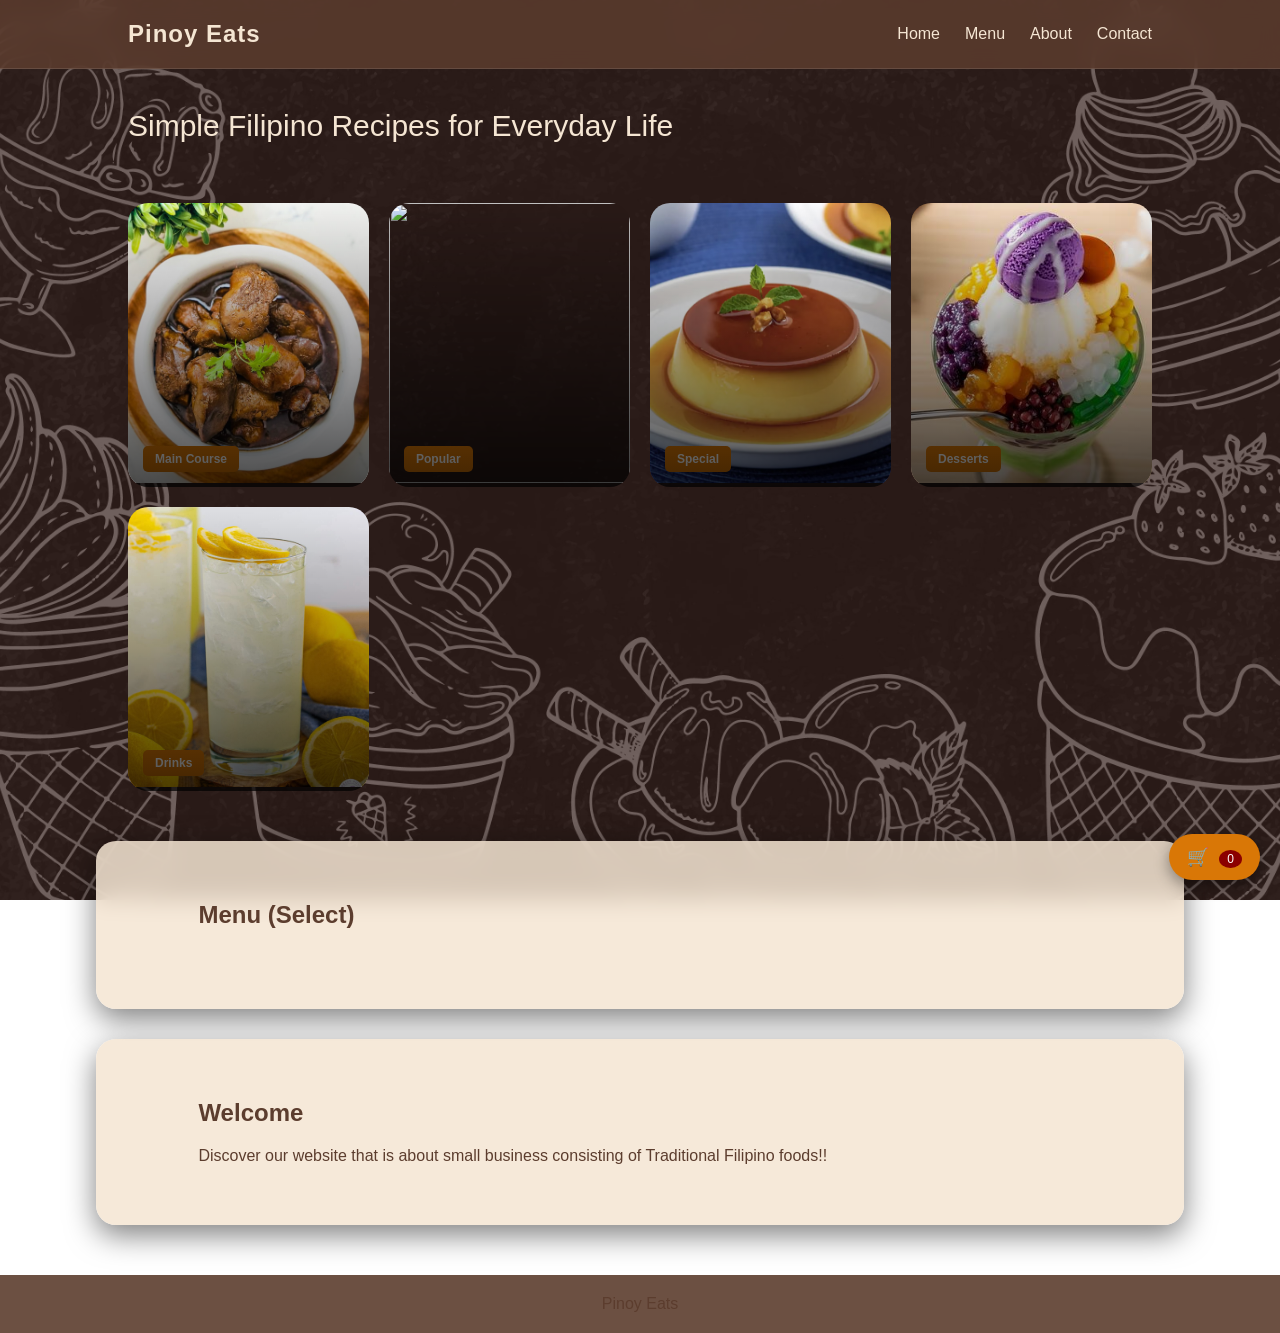
==== index.html @ 71a11418 "Add files via upload" ====
<!DOCTYPE html>
<html>
<head>
<title>Pinoy Eats</title>
<link rel="stylesheet" href="style.css">
</head>

<script>
const menuData = {
    main: [
        {name:"Adobo", img:"adobo.jpg", price:150},
        {name:"Sinigang", img:"sinigang.jpg", price:160},
        {name:"Kare-Kare", img:"kare.jpg", price:170},
        {name:"Lechon", img:"lechon.jpg", price:200},
        {name:"Menudo", img:"menudo.jpg", price:140}
    ],
    popular: [
        {name:"Sisig", img:"sisig.jpg", price:150},
        {name:"Pancit", img:"pancit.jpg", price:130},
        {name:"Lumpia", img:"lumpia.jpg", price:120}
    ],
    special: [
        {name:"Leche Flan", img:"Leche Flan.jpg", price:100},
        {name:"Bibingka", img:"Bibingka.jpg", price:90},
        {name:"Puto Bumbong", img:"puto.jpg", price:95}
    ],
    dessert: [
        {name:"Halo-Halo", img:"halo.jpg", price:110},
        {name:"Mais Con Yelo", img:"mais.jpg", price:90},
        {name:"Turon", img:"turon.jpg", price:80},
        {name:"Ube Cake", img:"ube cake.jpg", price:120},
        {name:"Buko Salad", img:"buko salad.jpg", price:100}
    ],
    drinks: [
        {name:"Buko Juice", img:"buko juice.jpg", price:70},
        {name:"Sago't Gulaman", img:"SG.jpg", price:60},
        {name:"Calamansi Juice", img:"Calamansi.png", price:65},
        {name:"Iced Tea", img:"Tea.jpg", price:50},
        {name:"Coffee", img:"coffe.jpg", price:80}
    ]
};

function showCategory(category){
    const container = document.getElementById("menu-items");
    container.innerHTML = "";

    menuData[category].forEach(food => {
        container.innerHTML += `
        <div class="card selectable" onclick="orderNow('${food.name}','${food.img}',${food.price})">
            <img src="${food.img}">
            <div class="card-content">
                <h3>${food.name}</h3>
                <p class="price">₱${food.price}</p>
            </div>
        </div>
        `;
    });

    document.getElementById("menu-title").innerText = category.toUpperCase();

    document.getElementById("menu-items").scrollIntoView({
        behavior: "smooth"
    });
}

function orderNow(name, img, price){
    let cart = JSON.parse(localStorage.getItem("cart")) || [];

    let existing = cart.find(item => item.name === name);

    if(existing){
        existing.qty += 1;
    } else {
        cart.push({
            name: name,
            img: img,
            price: price,
            qty: 1
        });
    }

    localStorage.setItem("cart", JSON.stringify(cart));
    updateCartCount();

    alert(name + " added to cart!");
}
</script>

<div class="cart-icon" onclick="goToCart()">
🛒 <span id="cart-count">0</span>
</div>

<script>
function goToCart(){
    window.location.href = "cart.html";
}

function updateCartCount(){
    let cart = JSON.parse(localStorage.getItem("cart")) || [];
    const count = document.getElementById("cart-count");
    count.innerText = cart.length;

    const cartIcon = document.querySelector(".cart-icon");
    cartIcon.classList.add("animate");

    setTimeout(() => {
        cartIcon.classList.remove("animate");
    }, 400);
}

updateCartCount();
</script>

<body>

<!-- NAVBAR -->
<nav>
<h1>Pinoy Eats</h1>

<ul>
<li><a href="index.html">Home</a></li>
<li><a href="menu.html">Menu</a></li>
<li><a href="about.html">About</a></li>
<li><a href="contact.html">Contact</a></li>
</ul>
</nav>

<!-- TITLE (LEFT STYLE) -->
<div class="top-title">
<h2>Simple Filipino Recipes for Everyday Life</h2>
</div>

<!-- FOOD SHOWCASE -->
<div class="food-grid">

<div class="food-card" onclick="showCategory('main')">
<img src="adobo.jpg">
<div class="tag">Main Course</div>
</div>

<div class="food-card" onclick="showCategory('popular')">
<img src="sinigang.jpg">
<div class="tag">Popular</div>
</div>

<div class="food-card" onclick="showCategory('special')">
<img src="Leche Flan.jpg">
<div class="tag">Special</div>
</div>

<div class="food-card" onclick="showCategory('dessert')">
<img src="halo.jpg">
<div class="tag">Desserts</div>
</div>

<div class="food-card" onclick="showCategory('drinks')">
<img src="Lemon.jpg">
<div class="tag">Drinks</div>
</div>

</div>

<div class="section">
<h2 id="menu-title">Menu (Select)</h2>

<div id="menu-items" class="cards"></div>
</div>

<!-- SECTION -->
<div class="section">
<h2>Welcome</h2>
<p>Discover our website that is about small business consisting of Traditional Filipino foods!!</p>
</div>

<footer>
<p>Pinoy Eats</p>
</footer>



</body>
</html>
---- style.css ----
*{
    margin:0;
    padding:0;
    box-sizing:border-box;
    font-family: 'Segoe UI', Arial, sans-serif;
}

body{
    background: url("BG.jpg") no-repeat center center fixed;
    background-size: cover;
    color: #FFFFFF;
}


body::before{
    content:"";
    position:fixed;
    top:0;
    left:0;
    width:100%;
    height:100%;
    background: rgba(255, 248, 240, 0.6);
    z-index:-1;
}

/* NAVBAR */
nav{
    background: rgba(0,0,0,0.7);
    padding:20px 10%;
    display:flex;
    justify-content:space-between;
    align-items:center;
    position:sticky;
    top:0;
    backdrop-filter: blur(10px);
    border-bottom:1px solid rgba(255,255,255,0.1);
}

nav h1{
    color:#A5D6A7;
    font-weight:900;
    letter-spacing:1px;
}

nav ul{
    list-style:none;
    display:flex;
}

nav ul li{
    margin-left:25px;
}

nav ul li a{
    text-decoration:none;
    color:#FFFFFF;
    font-weight:500;
    transition:0.3s;
}

nav ul li a:hover{
    color:#A5D6A7;
}

/* TITLE */
.top-title{
    padding:40px 10%;
}

.top-title h2{
    font-size:30px;
    color:#A5D6A7;
    font-weight:500;
}

/* SECTION (GLASS EFFECT) */
.section{
    padding:60px 8%;
    margin:30px auto;
    width:85%;
    background: rgba(0,0,0,0.6);
    border-radius:20px;
    backdrop-filter: blur(10px);
}

.section h2{
    color:#A5D6A7;
    margin-bottom:20px;
}

p{
    color:#CCCCCC;
}

/* FOOD GRID */
.food-grid{
    display:grid;
    grid-template-columns: repeat(auto-fit, minmax(220px, 1fr));
    gap:20px;
    padding:20px 10%;
}

/* FOOD CARD */
.food-card{
    position:relative;
    overflow:hidden;
    border-radius:20px;
    cursor:pointer;
}

.food-card img{
    width:100%;
    height:280px;
    object-fit:cover;
    transition:0.4s;
}

.food-card:hover img{
    transform:scale(1.08);
}

/* DARK GRADIENT OVER IMAGE */
.food-card::after{
    content:"";
    position:absolute;
    width:100%;
    height:100%;
    background:linear-gradient(to top, rgba(0,0,0,0.7), transparent);
    top:0;
    left:0;
}

/* TAG */
.tag{
    position:absolute;
    bottom:15px;
    left:15px;
    background:#2e7d32;
    color:white;
    padding:6px 12px;
    font-size:12px;
    border-radius:5px;
    font-weight:bold;
}

/* CARDS */
.cards{
    display:flex;
    gap:25px;
    flex-wrap:wrap;
}

.card{
    background: rgba(255,255,255,0.05);
    backdrop-filter: blur(8px);
    border-radius:16px;
    overflow:hidden;
    flex:1;
    min-width:250px;
    transition:0.3s;
    border:1px solid rgba(255,255,255,0.1);
}

.card img{
    width:100%;
    height:220px;
    object-fit:cover;
}

.card:hover{
    transform:translateY(-8px);
    box-shadow:0 10px 25px rgba(0,0,0,0.5);
}

.card-content{
    padding:20px;
}

.card h3{
    color:#FFFFFF;
}

/* BUTTON */
.order-btn{
    margin-top:10px;
    padding:10px 20px;
    border:none;
    background: linear-gradient(135deg, #2e7d32, #66bb6a);
    color:white;
    border-radius:25px;
    cursor:pointer;

    display:none; /* hidden by default */
    transition:0.3s;
}

/* SELECTABLE */
.selectable{
    cursor:pointer;
    border:2px solid transparent;
}

.selectable.selected{
    border:2px solid #A5D6A7;
    transform:scale(1.05);
    box-shadow:0 0 15px rgba(165,214,167,0.5);
}

/* FOOTER */
footer{
    background: rgba(0,0,0,0.7);
    text-align:center;
    padding:20px;
    margin-top:50px;
    color:#AAAAAA;
    backdrop-filter: blur(10px);
}

/* FLOATING CART */
.cart-icon{
    position:fixed;
    bottom:20px;
    right:20px;
    background:#2e7d32;
    color:white;
    padding:12px 18px;
    border-radius:50px;
    font-size:18px;
    cursor:pointer;
    box-shadow:0 5px 15px rgba(0,0,0,0.4);
    z-index:999;
    transition:0.3s;
}

.cart-icon:hover{
    transform:scale(1.1);
    background:#66bb6a;
}

#cart-count{
    background:red;
    padding:2px 8px;
    border-radius:50%;
    font-size:12px;
    margin-left:5px;
}

.price{
    color:#A5D6A7;
    font-weight:700;
    margin-top:5px;
    font-size:18px;
    letter-spacing:1px;
}

/* SMOOTH SCROLL */
html{
    scroll-behavior:smooth;
}

/* ================= ANIMATIONS ================= */

@keyframes fadeIn {
    from {
        opacity: 0;
        transform: translateY(20px);
    }
    to {
        opacity: 1;
        transform: translateY(0);
    }
}

.section, .food-card, .card {
    animation: fadeIn 0.6s ease forwards;
}

/* STAGGER EFFECT */
.food-card:nth-child(1) { animation-delay: 0.1s; }
.food-card:nth-child(2) { animation-delay: 0.2s; }
.food-card:nth-child(3) { animation-delay: 0.3s; }
.food-card:nth-child(4) { animation-delay: 0.4s; }
.food-card:nth-child(5) { animation-delay: 0.5s; }

/* BUTTON HOVER */
.order-btn:hover {
    transform: scale(1.05);
    box-shadow: 0 5px 15px rgba(102,187,106,0.5);
}

/* CLICK EFFECT */
.card:active {
    transform: scale(0.97);
}

/* IMAGE ZOOM */
.card img {
    transition: transform 0.4s ease;
}
.card:hover img {
    transform: scale(1.05);
}

/* ================= CART ANIMATION ================= */

@keyframes bounce {
    0% { transform: scale(1); }
    50% { transform: scale(1.3); }
    100% { transform: scale(1); }
}

.cart-icon.animate {
    animation: bounce 0.4s ease;
}

/* ================= NAVBAR EFFECT ================= */

nav ul li a {
    position: relative;
}

nav ul li a::after {
    content:"";
    position:absolute;
    width:0%;
    height:2px;
    background:#A5D6A7;
    left:0;
    bottom:-5px;
    transition:0.3s;
}

nav ul li a:hover::after {
    width:100%;
}

/* ================= EXTRA POLISH ================= */

.section {
    box-shadow: 0 10px 30px rgba(0,0,0,0.5);
}

body {
    animation: fadeIn 0.8s ease;
}

/* WARM THEME OVERRIDE  */

/* BODY TEXT */
body {
    color: #3E2723;
}

/* DARK OVERLAY (LIGHTER, WARMER) */
body::before {
    background: rgba(62, 39, 35, 0.65);
}

/* NAVBAR */
nav {
    background: rgba(92, 61, 46, 0.85);
    border-bottom: 1px solid rgba(255,255,255,0.1);
}

nav h1 {
    color: #F5E6D3;
}

nav ul li a {
    color: #F5E6D3;
}

nav ul li a:hover {
    color: #D97706;
}

/* NAV HOVER LINE */
nav ul li a::after {
    background: #D97706;
}

/* TITLE */
.top-title h2 {
    color: #F5E6D3;
}

/* SECTION GLASS */
.section {
    background: rgba(245, 230, 211, 0.85);
    color: #3E2723;
}

/* SECTION TEXT */
.section h2 {
    color: #5C3D2E;
}

p {
    color: #5C3D2E;
}

/* CARDS */
.card {
    background: rgba(255, 248, 240, 0.9);
    border: 1px solid rgba(92, 61, 46, 0.2);
}

.card h3 {
    color: #3E2723;
}

/* PRICE */
.price {
    color: #D97706;
}

/* TAG */
.tag {
    background: #D97706;
    color: white;
}

/* BUTTON */
.order-btn {
    background: linear-gradient(135deg, #D97706, #F59E0B);
    color: white;
}

/* SELECTED CARD */
.selectable.selected {
    border: 2px solid #D97706;
    box-shadow: 0 0 15px rgba(217,119,6,0.4);
}

/* FOOTER */
footer {
    background: rgba(92, 61, 46, 0.9);
    color: #F5E6D3;
}

/* CART ICON */
.cart-icon {
    background: #D97706;
}

.cart-icon:hover {
    background: #F59E0B;
}

/* CART COUNT */
#cart-count {
    background: #8B0000;
}

/* FOOD CARD TAG TEXT */
.tag {
    font-weight: 600;
}

/* EXTRA SMOOTH LOOK */
.section {
    backdrop-filter: blur(12px);
}
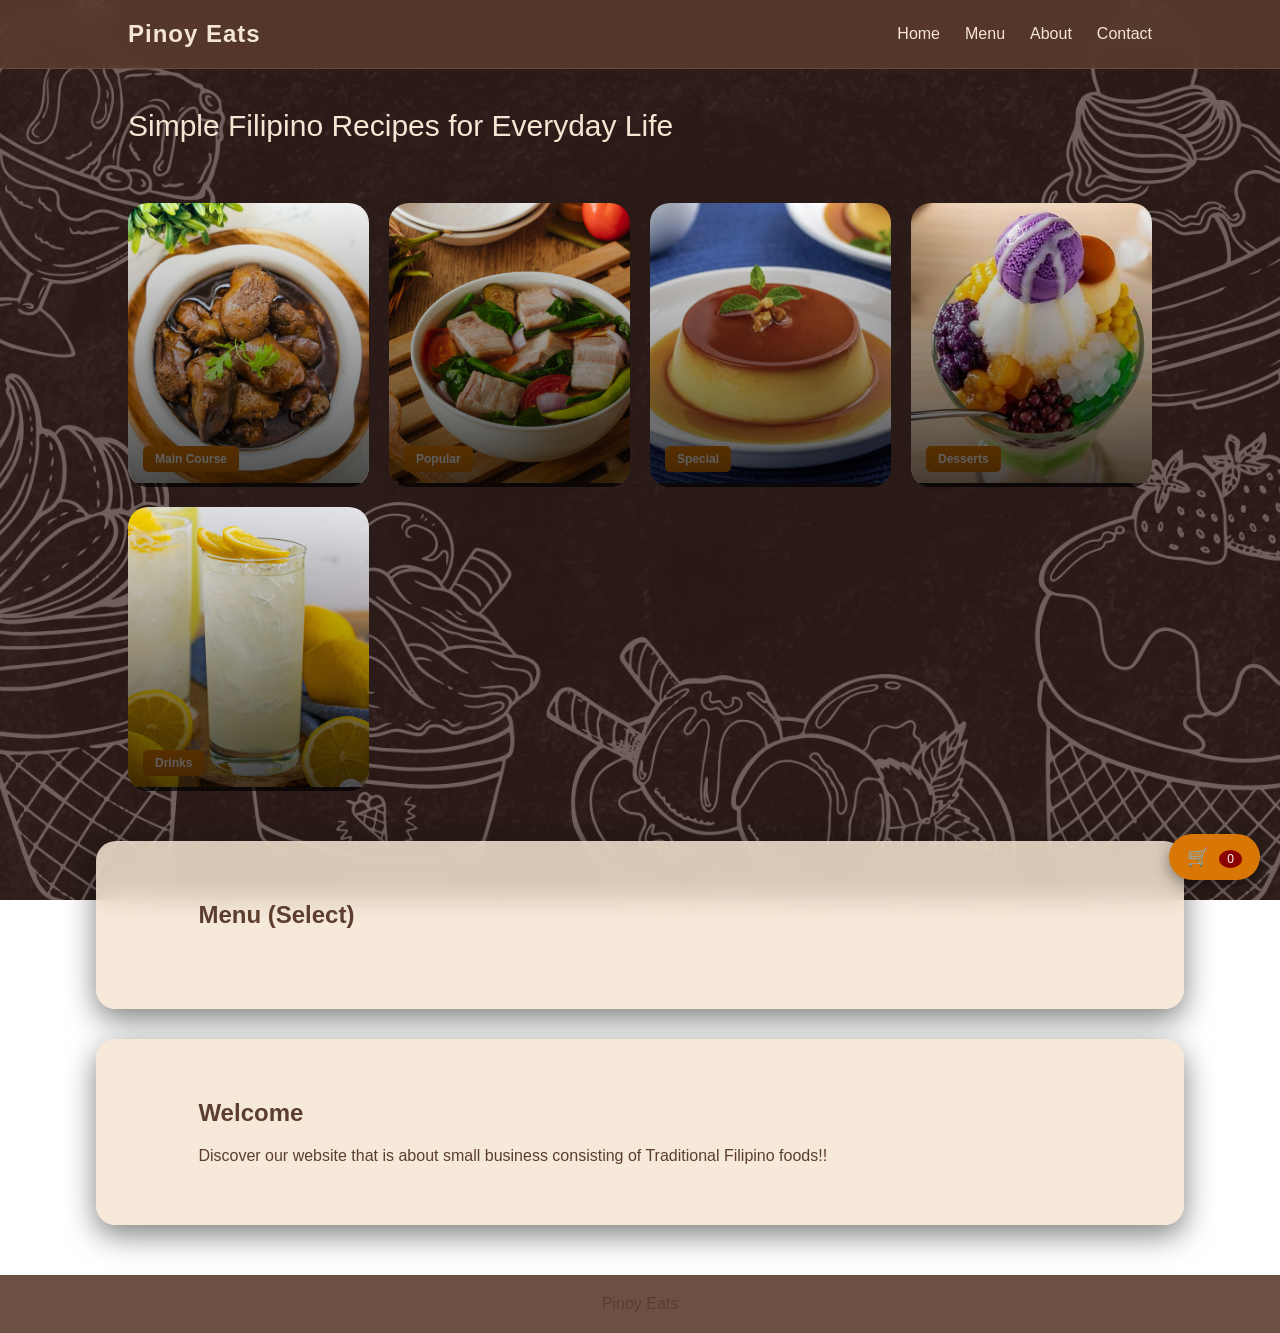
==== commit 1903444b: "Update index.html" ====
--- a/index.html
+++ b/index.html
@@ -20,8 +20,8 @@
         {name:"Lumpia", img:"lumpia.jpg", price:120}
     ],
     special: [
-        {name:"Leche Flan", img:"Leche Flan.jpg", price:100},
-        {name:"Bibingka", img:"Bibingka.jpg", price:90},
+        {name:"Leche Flan", img:"leche flan.jpg", price:100},
+        {name:"Bibingka", img:"bibingka.jpg", price:90},
         {name:"Puto Bumbong", img:"puto.jpg", price:95}
     ],
     dessert: [
@@ -179,4 +179,4 @@
 
 
 </body>
-</html>+</html>
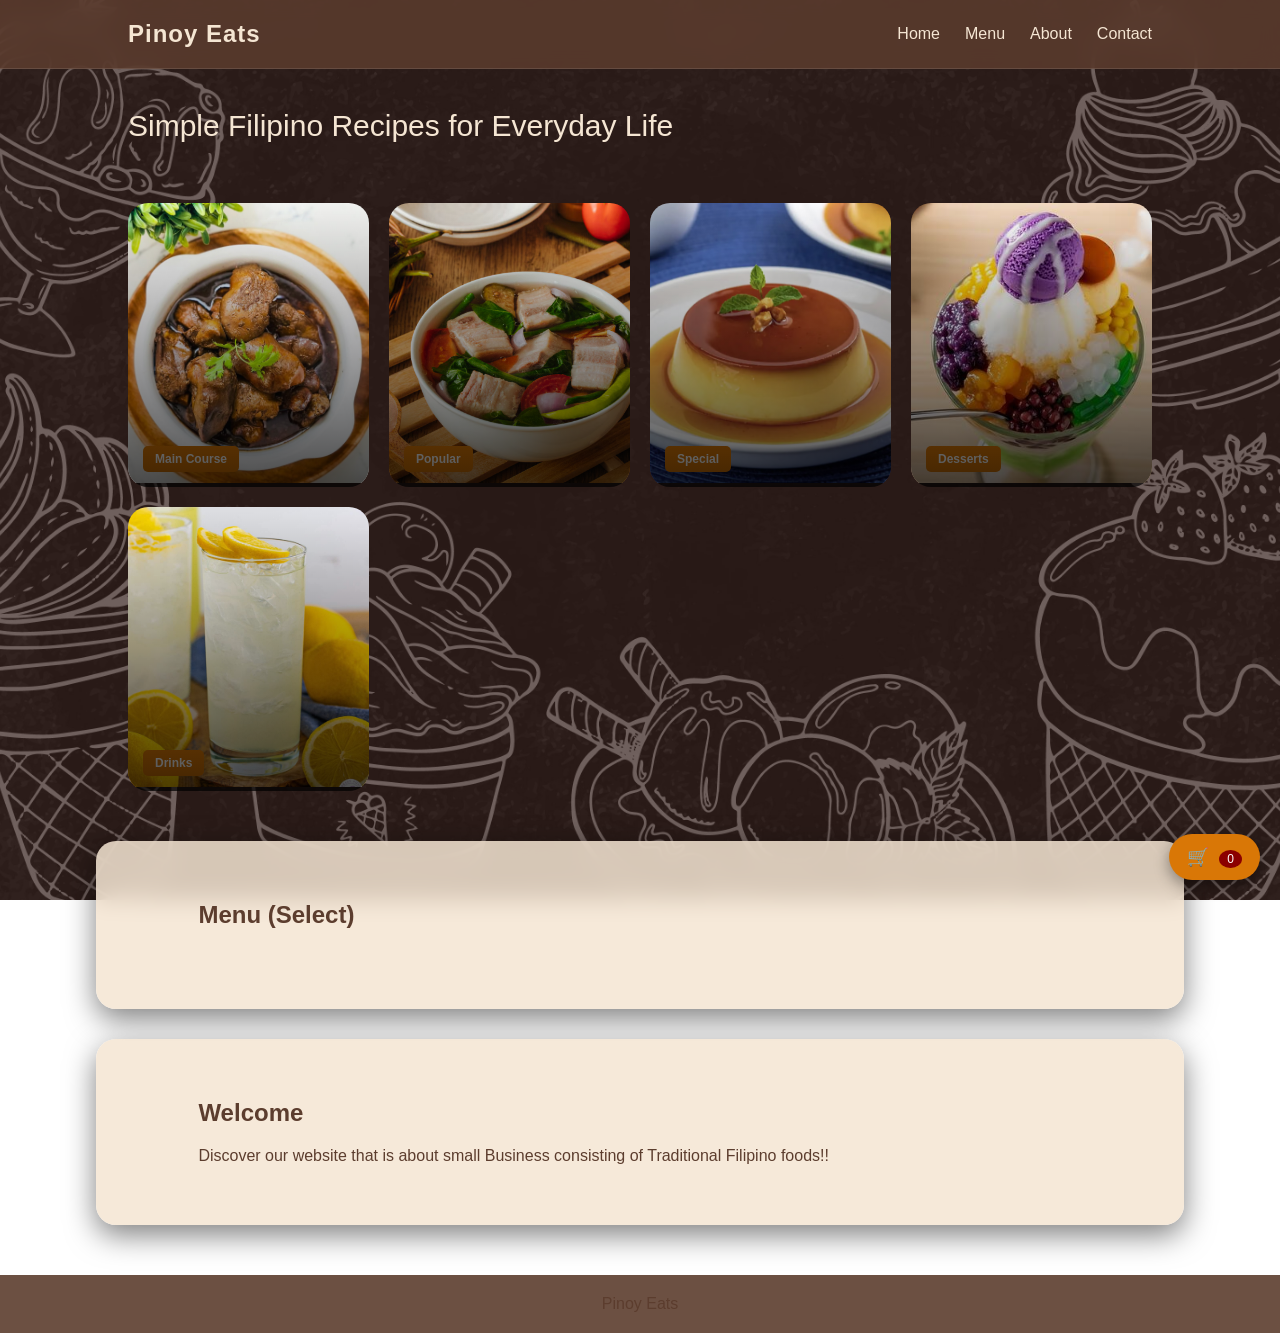
==== commit 97337e09: "Update index.html" ====
--- a/index.html
+++ b/index.html
@@ -144,7 +144,7 @@
 </div>
 
 <div class="food-card" onclick="showCategory('special')">
-<img src="Leche Flan.jpg">
+<img src="leche flan.jpg">
 <div class="tag">Special</div>
 </div>
 
@@ -169,7 +169,7 @@
 <!-- SECTION -->
 <div class="section">
 <h2>Welcome</h2>
-<p>Discover our website that is about small business consisting of Traditional Filipino foods!!</p>
+<p>Discover our website that is about small Business consisting of Traditional Filipino foods!!</p>
 </div>
 
 <footer>
